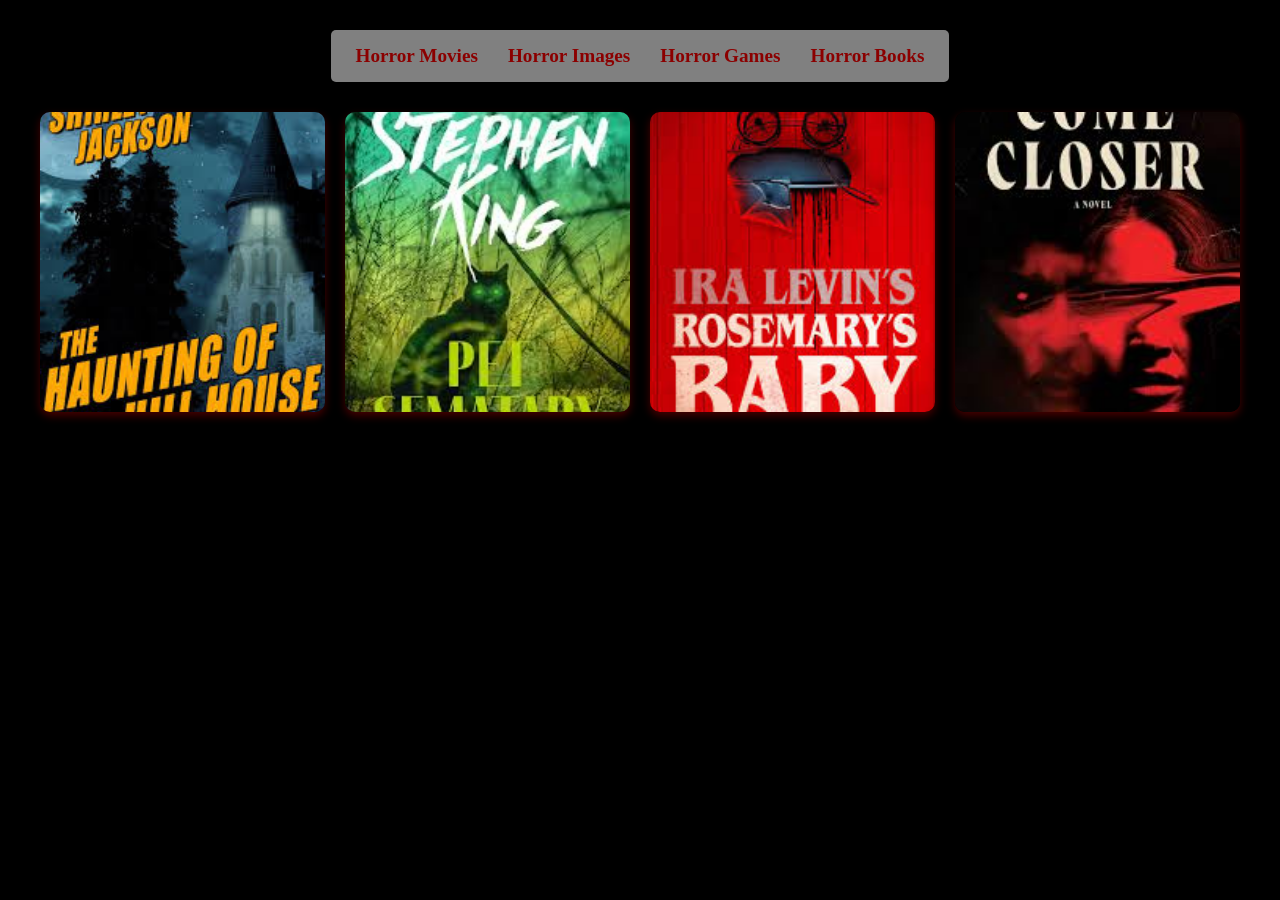
==== books.html @ d110650d "Add Horror Books" ====
<!DOCTYPE html>
<html lang="en">
<head>
    <meta charset="UTF-8">
    <meta name="viewport" content="width=device-width, initial-scale=1.0">
    <title> Spooky! - Horror Books </title>
    <link rel="stylesheet" href="style.css">
</head>
<body>
    <nav class="navbar">
        <div class="center-box">
        <section>
        <h2><a href="index.html"> Horror Movies </a></h2>
        </section>
        <section>
        <h2><a href="images.html"> Horror Images </a></h2>
        </section>
        <section>
        <h2><a href="games.html"> Horror Games </a></h2>
        </section>
        <section>
        <h2><a href="books.html"> Horror Books </a></h2>
        </section>
        </div>
    </nav>

    <div class="image-gallery">
       <a href="#the-haunting">
            <img src="images/thehaunting.png" alt="The Haunting Of Hill House" class="gallery-img">
       </a>
       <a href="#pet">
            <img src="images/pet.png" alt="Pet Sematary" class="gallery-img">
       </a>
       <a href="#rosemary">
            <img src="images/rosemary.png" alt="Rosemary’s Baby" class="gallery-img">
       </a>
       <a href="#come-closer">
            <img src="images/comecloser.png" alt="Come Closer" class="gallery-img">
       </a>
    </div>
    <div id="the-haunting" class="popup-overlay">
        <div class="popup-content">
            <img src="images/thehaunting.png" alt="The Haunting of Hill House" class="popup-poster">
            <h2> The Haunting of Hill House </h2>
            <p> A masterclass in psychological and supernatural terror. Four people arrive at a notoriously haunted, isolated mansion for a scientific experiment in psychic phenomena, only for the house's architecture and dark history to slowly manipulate their minds.</p>
            <h2><a href="https://www.amazon.in/dp/B002RUA4QQ?ref=KC_GS_GB_IN"> Buy Now </a></h2>
            <a href="#" class="close-btn">&times;</a>
        </div>
    </div>
    <div id="pet" class="popup-overlay">
        <div class="popup-content">
            <img src="images/pet.png" alt="Pet Sematary" class="popup-poster">
            <h2> Pet Sematary </h2>
            <p> A grieving family moves to a rural Maine home near a mysterious pet cemetery with the power to resurrect the dead. It is a bleak, emotional exploration of grief, denial, and how far someone will go to cheat death—at a terrible cost.</p>
            <h2><a href="https://www.audible.in/pd/Pet-Sematary-Audiobook/B07BH51GGN?source_code=SEITM1150603210038"> Buy Now </a></h2>
            <a href="#" class="close-btn">&times;</a>
        </div>
    </div>
    <div id="rosemary" class="popup-overlay">
        <div class="popup-content">
            <img src="images/rosemary.png" alt="Rosemary’s Baby" class="popup-poster">
            <h2> Rosemary’s Baby </h2>
            <p>A young pregnant woman moves into a gothic New York City apartment building with her ambitious husband, slowly realizing her eccentric neighbors and even her partner have terrifying, occult plans for her unborn child.</p>
            <h2><a href="https://www.audible.in/pd/Rosemarys-Baby-Audiobook/B01N6IODBB?source_code=SEITM1150603210038"> Buy Now </a></h2>
            <a href="#" class="close-btn">&times;</a>
        </div>
    </div>
    <div id="come-closer" class="popup-overlay">
        <div class="popup-content">
            <img src="images/comecloser.png" alt="Come Closer" class="popup-poster">
            <h2> Come Closer </h2>
            <p> A short, chilling supernatural novel about Amanda, a successful architect whose life slowly unravels as she is incrementally possessed by a malicious, opportunistic entity. It plays heavily on the loss of personal control and self-sabotage.</p>
            <h2><a href="https://www.audible.in/pd/Come-Closer-Audiobook/0571364071?source_code=SEITM1150603210038"> Buy Now </a></h2>
            <a href="#" class="close-btn">&times;</a>
        </div>
    </div>


    
</body>
</html>
---- style.css ----
body{
    text-align: center;
    background-color: black;
    color: white;
}
body h2{
        color: darkred;
        text-align: center;
        margin-bottom: 20px;
        margin-left: 20px;

}
.center-box a{
    color: darkred;
    text-decoration: none;
    font-weight: bold;
    transition: color 1.0s ease;
}
.center-box a:hover{
    color: black;
}
.center-box{
    display: flex;
    justify-content: center;
    flex-wrap: wrap;
    gap: 30px;
    width: fit-content;
    margin: 30px auto;
    padding: 15px 25px;
    background-color: grey;
    border-radius: 5px;
}
.center-box h2{
    margin: 0;
    font-size: 1.2rem;
}
.movie-grid{
    display: grid;
    grid-template-columns: repeat(auto-fit, minmax(200px, 1fr));
    gap: 20px;
    max-width: 1200px;
    margin: 0 auto;
}
.movie-card {
    display: flex;
    flex-direction: row;
    align-items: flex-start;
    background-color: #000000;
    border-radius: 10px;
    padding: 10px;
    text-align: left;
}
.poster{
    width: 200px;
    height: auto;
    margin-right: 20px;
    border-radius: 10px;
    box-shadow: 0 4px 8px rgba(139, 0, 0, 0.5);
    transition: transform 0.4s ease-in-out, box-shadow 0.4s ease-in-out;
}
.poster:hover{
    transform: scale(1.05);
    box-shadow: 0 8px 16px rgba(139, 0, 0, 0.8);
}
.movie-container{
    display: grid;
    grid-template-columns: repeat(auto-fit, minmax(200px, 1fr));
    gap: 20px;
    max-width: 1200px;
    margin: auto;
}
.popup-overlay{
    display: none;
    position: fixed;
    top: 0;
    left: 0;
    width: 100vw;
    height: 100vh;
    background-color: rgba(0, 0, 0, 0.85);
    justify-content: center;
    align-items: center;
    
}
.popup-overlay:target{
    display: flex;
}
.popup-content{
    background-color: #000000;
    padding: 20px;
    border-radius: 10px;
    border-top: 5px solid darkred;
    max-width: 600px;
    width: 90%;
    max-height: 90vh;
    overflow-y: auto;
    position: relative;
}
.popup-poster{
    width: 250px;
    height: auto;
    border-radius: 10px;
    margin-bottom: 20px;
}
.close-btn{
    position: absolute;
    top: 10px;
    right: 10px;
    font-size: 2rem;
    color: darkred;
    font-weight: bold;
    text-decoration: none;
}
.close-btn:hover{
    color: grey;
}
.image-gallery a{
    display: block;
    text-decoration: none;
    width: 100%;
}
.image-gallery{
    display: grid;
    grid-template-columns: repeat(auto-fit, minmax(200px, 1fr));
    gap: 20px;
    max-width: 1200px;
    margin: 20px auto;
    padding: 0 20px;
}
.gallery-img{
    width: 100%;
    height: 300px;
    object-fit: cover;
    border-radius: 10px;
    box-shadow: 0 4px 8px rgba(139, 0, 0, 0.5);
    transition: transform 0.4s ease-in-out, box-shadow 0.4s ease-in-out;
}
.gallery-img:hover{
    transform: scale(1.05);
    box-shadow: 0 8px 16px rgba(139, 0, 0, 0.8);
}
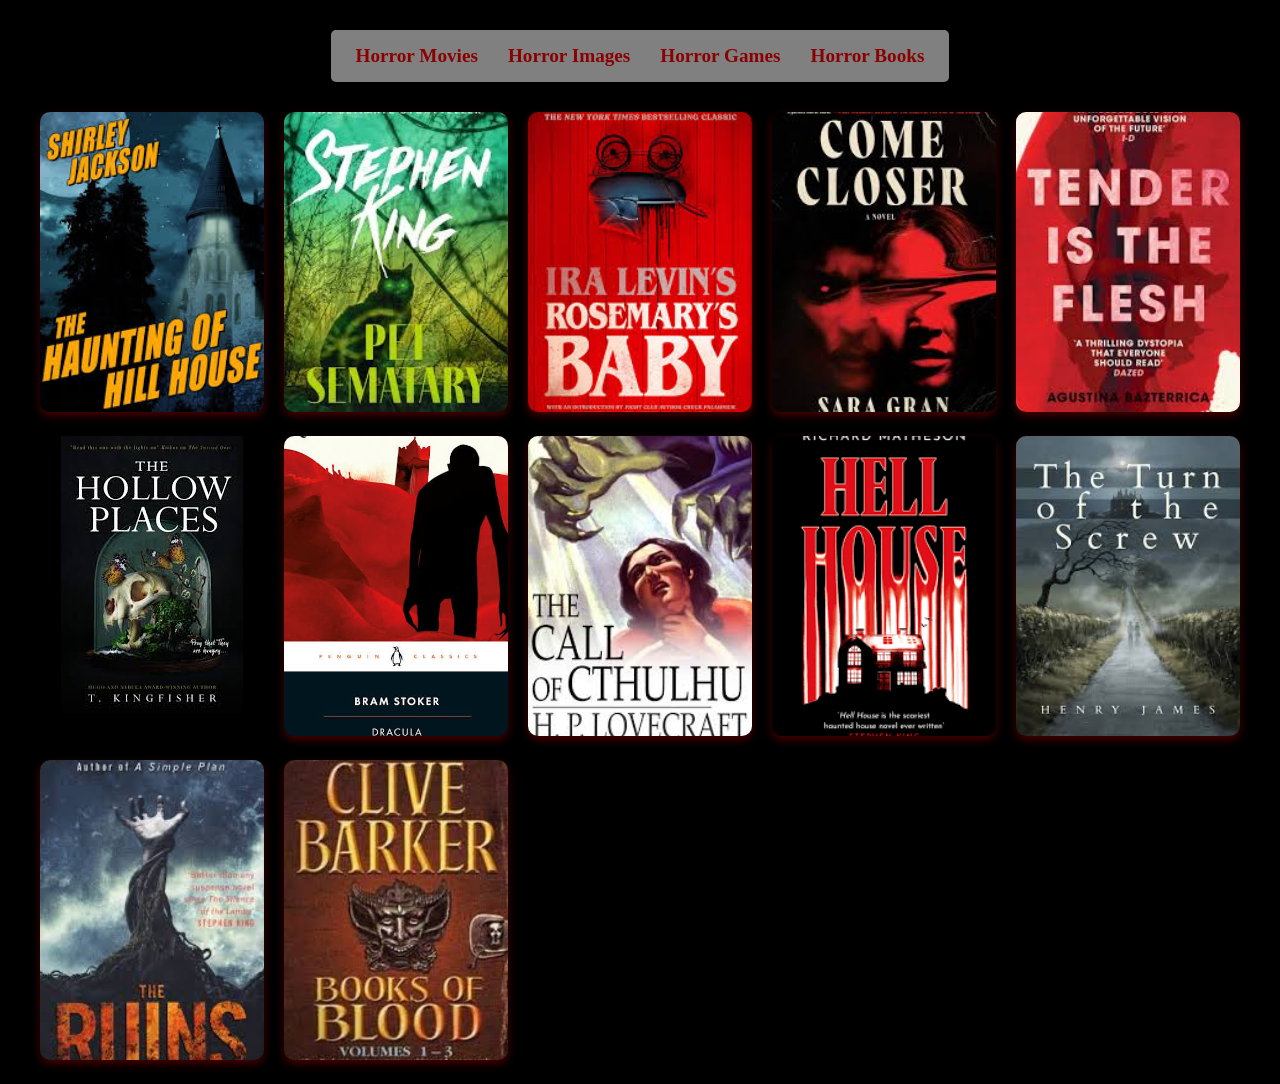
==== commit 3f474f52: "Added more Books" ====
--- a/books.html
+++ b/books.html
@@ -37,6 +37,30 @@
        <a href="#come-closer">
             <img src="images/comecloser.png" alt="Come Closer" class="gallery-img">
        </a>
+       <a href="#tender">
+            <img src="images/tender.png" alt="Tender is the Flesh" class="gallery-img">
+       </a>
+       <a href="#hollow">
+            <img src="images/hollow.png" alt="The Hollow Places" class="gellery-img">
+       </a>
+       <a href="#dracula">
+            <img src="images/dracula.png" alt="Dracula" class="gallery-img">
+       </a>
+       <a href="#the-call">
+            <img src="images/thecall.png" alt="The Call of Cthulhu" class="gallery-img">
+       </a>
+       <a href="#hell-house">
+            <img src="images/hellhouse.png" alt="Hell House" class="gallery-img">
+       </a>
+       <a href="#screw">
+            <img src="images/screw.png" alt="The Turn Of The Screw" class="gallery-img">
+       </a>
+       <a href="#the-ruins">
+            <img src="images/theruins.png" alt="The Ruins" class="gallery-img">
+       </a>
+       <a href="#books-of-blood">
+            <img src="images/booksofblood.png" alt="Books Of Blood" class="gallery-img">
+       </a>
     </div>
     <div id="the-haunting" class="popup-overlay">
         <div class="popup-content">
@@ -74,6 +98,79 @@
             <a href="#" class="close-btn">&times;</a>
         </div>
     </div>
+    <div id="tender" class="popup-overlay">
+        <div class="popup-content">
+            <img src="images/tender.png" alt="Tender is the Flesh" class="popup-poster">
+            <h2> Tender is the Flesh </h2>
+            <p>A dystopian body-horror novel set in a world where a mysterious virus makes animal meat poisonous to humans, leading to the legal breeding, butchering, and consumption of human beings. It serves as a brutal critique of industrialization and human cruelty.</p>
+            <h2><a href="https://www.amazon.in/dp/B082VPXVHT?ref=KC_GS_GB_IN"> Buy Now </a></h2>
+            <a href="#" class="close-btn">&times;</a>
+        </div>
+    </div>
+    <div id="dracula" class="popup-overlay">
+        <div class="popup-content">
+            <img src="images/dracula.png" alt="Dracula" class="popup-poster">
+            <h2> Dracula </h2>
+            <p>This epistolary novel follows solicitor Jonathan Harker as he travels to Transylvania to finalize a real estate transaction for a mysterious nobleman. He soon discovers his host is a centuries-old vampire planning to spread his undead curse to Victorian England.</p>
+            <h2><a href="https://www.audible.in/pd/Dracula-Audiobook/1662190069?source_code=SEITM1150603210038"> Buy Now </a></h2>
+            <a href="#" class="close-btn">&times;</a>
+        </div>
+    </div>
+    <div id="hollow" class="popup-overlay">
+        <div class="popup-content">
+            <img src="images/hollow.png" alt="The Hollow Places" class="popup-poster">
+            <h2> The Hollow Places </h2>
+            <p>A woman working at a quirky resort discovers a hole in the wall of a conference room leading to a surreal, concrete bunker and a vast, unsettling other-dimension that blends cosmic dread with dark humor.</p>
+            <h2><a href="https://www.audible.in/pd/The-Hollow-Places-Audiobook/B0B4BNJK5R?source_code=SEITM1150603210038"> Buy Now </a></h2>
+            <a href="#" class="close-btn">&times;</a>
+        </div>
+    </div>
+    <div id="the-call" class="popup-overlay">
+        <div class="popup-content">
+            <img src="images/thecall.png" alt="The Call of Cthulhu" class="popup-poster">
+            <h2> The Call of Cthulhu </h2>
+            <p>Told through the pieced-together notes of a late professor, this novella uncovers a global cult worshiping ancient, god-like extraterrestrial beings. The investigation reveals that humanity is insignificant in the face of massive, slumbering cosmic horrors waiting to reclaim the Earth.</p>
+            <h2><a href="https://www.audible.in/pd/The-Call-of-Cthulhu-Audiobook/B0B9NR6P4X?source_code=SEITM1150603210038"> Buy Now </a></h2>
+            <a href="#" class="close-btn">&times;</a>
+        </div>
+    </div>
+    <div id="hell-house" class="popup-overlay">
+        <div class="popup-content">
+            <img src="images/hellhouse.png" alt="Hell House" class="popup-poster">
+            <h2> Hell House </h2>
+            <p>A wealthy dying man hires a physicist, a physical medium, and a mental medium to spend a week inside the notorious Belasco House to prove whether life exists after death. The building's violent, depraved past quickly turns the investigation into a brutal battle for survival.</p>
+            <h2><a href="https://www.audible.in/pd/Hell-House-Audiobook/B01MY0KHVQ?source_code=SEITM1150603210038"> Buy Now </a></h2>
+            <a href="#" class="close-btn">&times;</a>
+        </div>
+    </div>
+    <div id="screw" class="popup-overlay">
+        <div class="popup-content">
+            <img src="images/screw.png" alt="The Turn Of The Screw" class="popup-poster">
+            <h2> The Turn Of The Screw </h2>
+            <p>A young governess takes a job caring for two orphaned children at a remote English country estate. She soon begins seeing the apparitions of two former servants and becomes convinced they are trying to corrupt the children's souls, leaving readers to wonder if the ghosts are real or in her head.</p>
+            <h2><a href="https://www.audible.in/pd/Turn-of-the-Screw-Audiobook/B0B6CQVR6C?source_code=SEITM1150603210038"> Buy Now </a></h2>
+            <a href="#" class="close-btn">&times;</a>
+        </div>
+    </div>
+    <div id="the-ruins" class="popup-overlay">
+        <div class="popup-content">
+            <img src="images/theruins.png" alt="The Ruins" class="popup-poster">
+            <h2> The Ruins </h2>
+            <p>Four American tourists on vacation in Mexico venture into the jungle to help a fellow traveler find his missing brother. They become trapped atop an overgrown Mayan ruin surrounded by armed locals and a sentient, carnivorous vine that mimics human voices.</p>
+            <h2><a href="https://www.amazon.in/dp/B0CDRCN6C7?ref=KC_GS_GB_IN"> Buy Now </a></h2>
+            <a href="#" class="close-btn">&times;</a>
+        </div>
+    </div>
+    <div id="books-of-blood" class="popup-overlay">
+        <div class="popup-content">
+            <img src="images/booksofblood.png" alt="Books Of Blood" class="popup-poster">
+            <h2> Books Of Blood </h2>
+            <p>This landmark six-volume short story collection reimagined modern horror with visceral body horror, dark fantasy, and transgressive terror. Stories like "The Midnight Meat Train" and "In the Hills, the Cities" push physical and psychological boundaries in unforgettable ways.</p>
+            <h2><a href="https://www.amazon.in/-/hi/Clive-Barker/dp/0593201043"> Buy Now </a></h2>
+            <a href="#" class="close-btn">&times;</a>
+        </div>
+    </div>
+
 
 
     
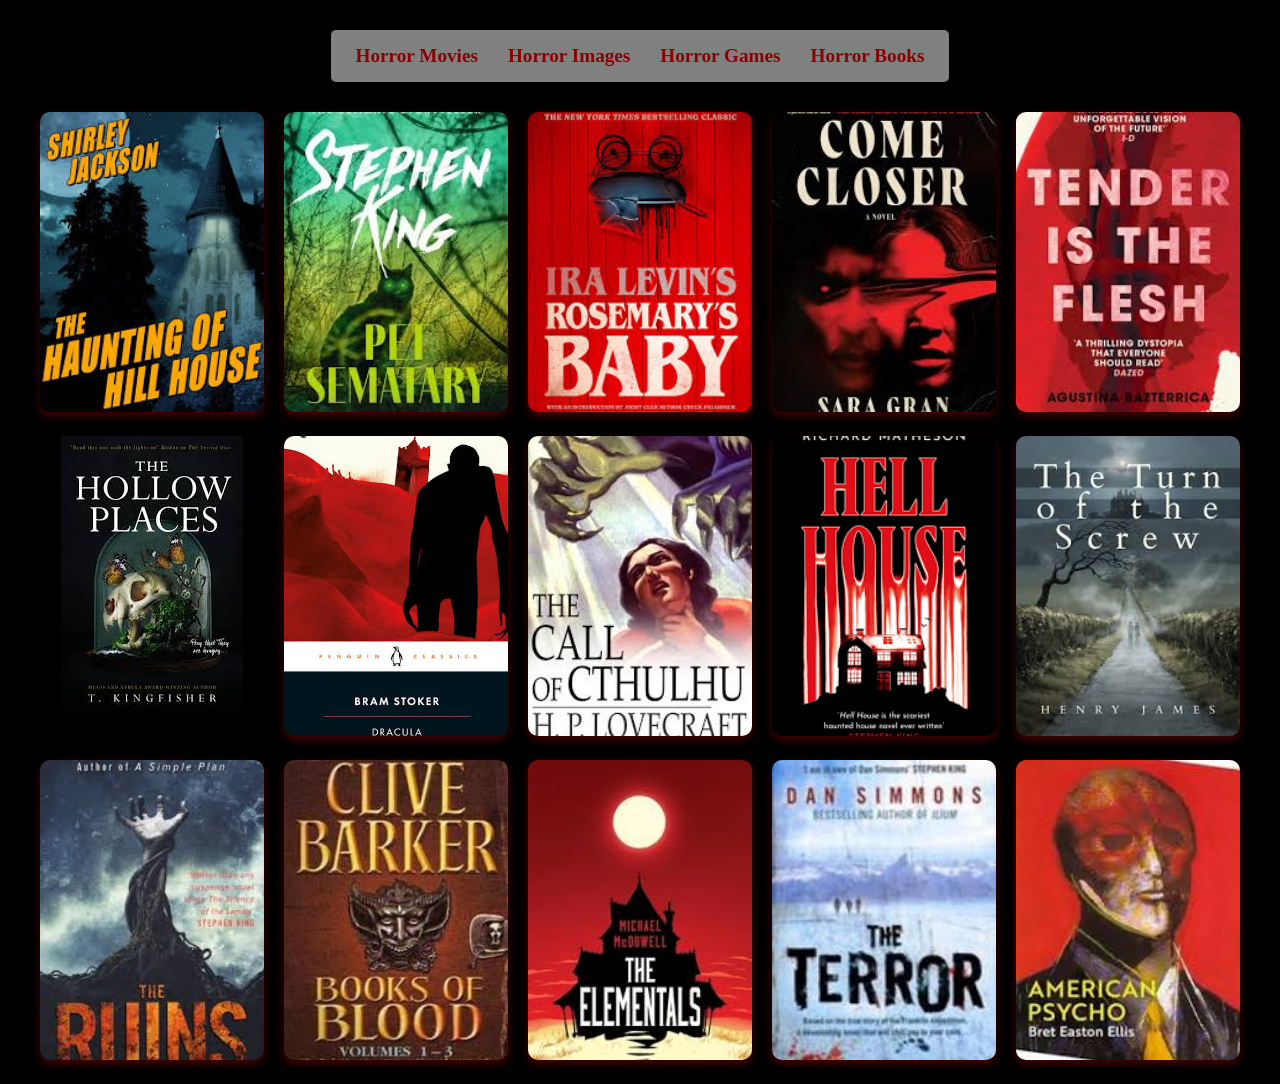
==== commit cb51dfd2: "Added More Images And Books And enhance Buy and Play button" ====
--- a/books.html
+++ b/books.html
@@ -61,6 +61,15 @@
        <a href="#books-of-blood">
             <img src="images/booksofblood.png" alt="Books Of Blood" class="gallery-img">
        </a>
+       <a href="#the-elementals">
+            <img src="images/theelements.png" alt="The Elementals" class="gallery-img">
+       </a>
+       <a href="#the-terror">
+            <img src="images/theterror.png" alt="The Terror" class="gallery-img">
+       </a>
+       <a href="#american">
+            <img src="images/american.png" alt="American Psycho" class="gallery-img">
+       </a>
     </div>
     <div id="the-haunting" class="popup-overlay">
         <div class="popup-content">
@@ -170,6 +179,33 @@
             <a href="#" class="close-btn">&times;</a>
         </div>
     </div>
+    <div id="the-elementals" class="popup-overlay">
+        <div class="popup-content">
+            <img src="images/theelements.png" alt="The Elementals" class="popup-poster">
+            <h2> The Elementals </h2>
+            <p>Two wealthy Southern families retreat to their isolated Victorian beach houses on the Alabama coast after a matriarch's funeral. Alongside their two occupied homes sits a third, abandoned house slowly being swallowed by blinding white sand and harboring a malevolent presence.</p>
+            <h2><a href="https://www.amazon.in/dp/B00KXAQ7NQ?ref=KC_GS_GB_IN"> Buy Now </a></h2>
+            <a href="#" class="close-btn">&times;</a>
+        </div>
+    </div>
+    <div id="the-terror" class="popup-overlay">
+        <div class="popup-content">
+            <img src="images/theterror.png" alt="The Terror" class="popup-poster">
+            <h2> The Terror </h2>
+            <p>Based on Captain Sir John Franklin's lost 1845 expedition to find the Northwest Passage, two Royal Navy ships become frozen solid in the Arctic ice. Facing scurvy, mutiny, and freezing temperatures, the crew is also stalked across the ice by a monstrous, intelligent predator.</p>
+            <h2><a href="https://www.kobo.com/in/en/ebook/the-terror-2?utm_source=google_action"> Buy Now </a></h2>
+            <a href="#" class="close-btn">&times;</a>
+        </div>
+    </div>
+    <div id="american" class="popup-overlay">
+        <div class="popup-content">
+            <img src="images/american.png" alt="American Psycho" class="popup-poster">
+            <h2> American Psycho </h2>
+            <p>Set in late-1980s Manhattan, wealthy investment banker Patrick Bateman spends his days obsessing over designer suits, status symbols, and exclusive restaurants. By night, he descends into extreme, graphic violence as a serial killer, blurring the line between reality and psychotic delusion.</p>
+            <h2><a href="https://www.audible.in/pd/American-Psycho-Audiobook/B079KHQYCB?source_code=SEITM1150603210038"> Buy Now </a></h2>
+            <a href="#" class="close-btn">&times;</a>
+        </div>
+    </div>
 
 
 
--- a/style.css
+++ b/style.css
@@ -137,4 +137,23 @@
 .gallery-img:hover{
     transform: scale(1.05);
     box-shadow: 0 8px 16px rgba(139, 0, 0, 0.8);
+}
+.popup-content h2 a{
+    display: inline-block;
+    margin-top: 15px;
+    padding: 12px 30px;
+    background-color: darkred;
+    color: black;
+    text-decoration: none;
+    border-radius: 5px;
+    font-size: 1.2rem;
+    font-weight: bold;
+    box-shadow: 0 4px 8px rgba(139, 0, 0, 0.5);
+    transition: background-color 1s ease, transform 1s ease, box-shadow 1s ease;
+}
+.popup-content h2 a:hover{
+    background-color: red;
+    color: grey;
+    transform: scale(1.05);
+    box-shadow: 0 6px 12px rgba(255, 0, 0, 0.8);
 }
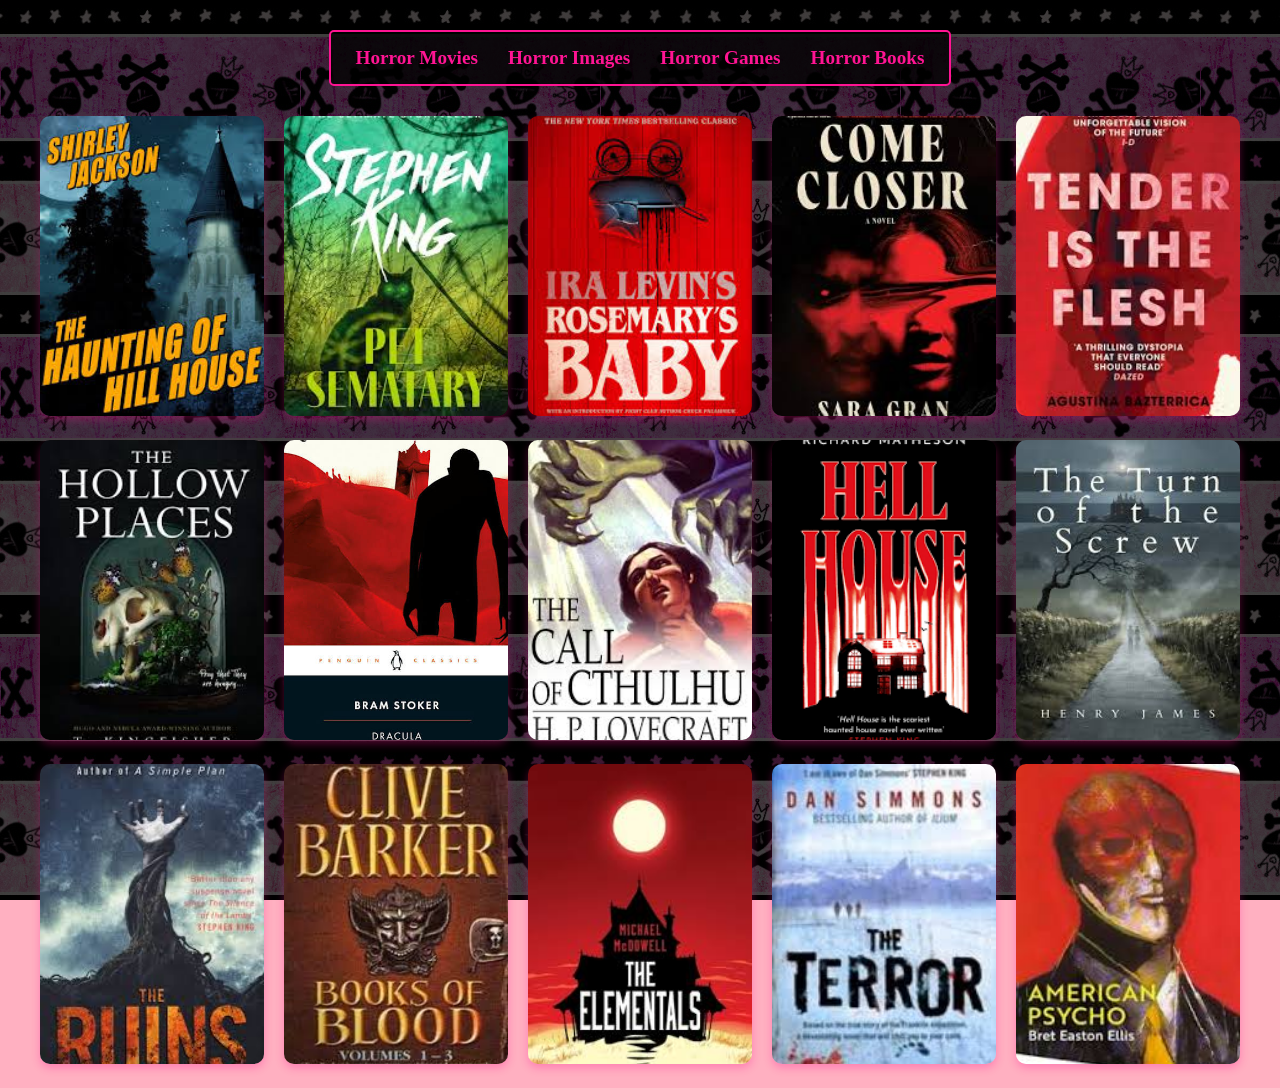
==== commit a973068a: "Change bg and fix all the bugs" ====
--- a/books.html
+++ b/books.html
@@ -10,7 +10,7 @@
     <nav class="navbar">
         <div class="center-box">
         <section>
-        <h2><a href="index.html"> Horror Movies </a></h2>
+        <h2><a href="movies.html"> Horror Movies </a></h2>
         </section>
         <section>
         <h2><a href="images.html"> Horror Images </a></h2>
@@ -41,7 +41,7 @@
             <img src="images/tender.png" alt="Tender is the Flesh" class="gallery-img">
        </a>
        <a href="#hollow">
-            <img src="images/hollow.png" alt="The Hollow Places" class="gellery-img">
+            <img src="images/hollow.png" alt="The Hollow Places" class="gallery-img">
        </a>
        <a href="#dracula">
             <img src="images/dracula.png" alt="Dracula" class="gallery-img">
--- a/style.css
+++ b/style.css
@@ -1,23 +1,26 @@
 body{
     text-align: center;
-    background-color: black;
     color: white;
+    background-image: linear-gradient(rgba(0, 0, 0, 0.75), rgba(0, 0, 0, 0.75)), url('images/punk-bg.png');
+    background-repeat: repeat;
+    background-attachment: fixed;
+    background-color: #ffb0c1;
 }
 body h2{
-        color: darkred;
+        color: #ff1493;
         text-align: center;
         margin-bottom: 20px;
         margin-left: 20px;
 
 }
 .center-box a{
-    color: darkred;
+    color: #ff1493;
     text-decoration: none;
     font-weight: bold;
     transition: color 1.0s ease;
 }
 .center-box a:hover{
-    color: black;
+    color: white;
 }
 .center-box{
     display: flex;
@@ -27,7 +30,8 @@
     width: fit-content;
     margin: 30px auto;
     padding: 15px 25px;
-    background-color: grey;
+    background-color: rgba(0, 0, 0, 0.8);
+    border: 2px solid #ff1493;
     border-radius: 5px;
 }
 .center-box h2{
@@ -55,12 +59,12 @@
     height: auto;
     margin-right: 20px;
     border-radius: 10px;
-    box-shadow: 0 4px 8px rgba(139, 0, 0, 0.5);
+    box-shadow: 0 4px 8px rgba(255, 20, 147, 0.3);
     transition: transform 0.4s ease-in-out, box-shadow 0.4s ease-in-out;
 }
 .poster:hover{
     transform: scale(1.05);
-    box-shadow: 0 8px 16px rgba(139, 0, 0, 0.8);
+    box-shadow: 0 8px 16px rgba(255, 20, 147, 0.8);
 }
 .movie-container{
     display: grid;
@@ -76,7 +80,7 @@
     left: 0;
     width: 100vw;
     height: 100vh;
-    background-color: rgba(0, 0, 0, 0.85);
+    background-color: rgba(0, 0, 0, 0.9);
     justify-content: center;
     align-items: center;
     
@@ -85,10 +89,10 @@
     display: flex;
 }
 .popup-content{
-    background-color: #000000;
+    background-color: #111111;
     padding: 20px;
     border-radius: 10px;
-    border-top: 5px solid darkred;
+    border-top: 5px solid #ff1493;
     max-width: 600px;
     width: 90%;
     max-height: 90vh;
@@ -106,7 +110,7 @@
     top: 10px;
     right: 10px;
     font-size: 2rem;
-    color: darkred;
+    color: #ff1493;
     font-weight: bold;
     text-decoration: none;
 }
@@ -131,19 +135,19 @@
     height: 300px;
     object-fit: cover;
     border-radius: 10px;
-    box-shadow: 0 4px 8px rgba(139, 0, 0, 0.5);
+    box-shadow: 0 4px 8px rgba(255, 20, 147, 0.3);
     transition: transform 0.4s ease-in-out, box-shadow 0.4s ease-in-out;
 }
 .gallery-img:hover{
     transform: scale(1.05);
-    box-shadow: 0 8px 16px rgba(139, 0, 0, 0.8);
+    box-shadow: 0 8px 16px rgba(255, 20, 147, 0.8);
 }
 .popup-content h2 a{
     display: inline-block;
     margin-top: 15px;
     padding: 12px 30px;
-    background-color: darkred;
-    color: black;
+    background-color: #ff1493;
+    color: white;
     text-decoration: none;
     border-radius: 5px;
     font-size: 1.2rem;
@@ -152,8 +156,8 @@
     transition: background-color 1s ease, transform 1s ease, box-shadow 1s ease;
 }
 .popup-content h2 a:hover{
-    background-color: red;
-    color: grey;
+    background-color: #ff1493;
+    color: black;
     transform: scale(1.05);
     box-shadow: 0 6px 12px rgba(255, 0, 0, 0.8);
 }
